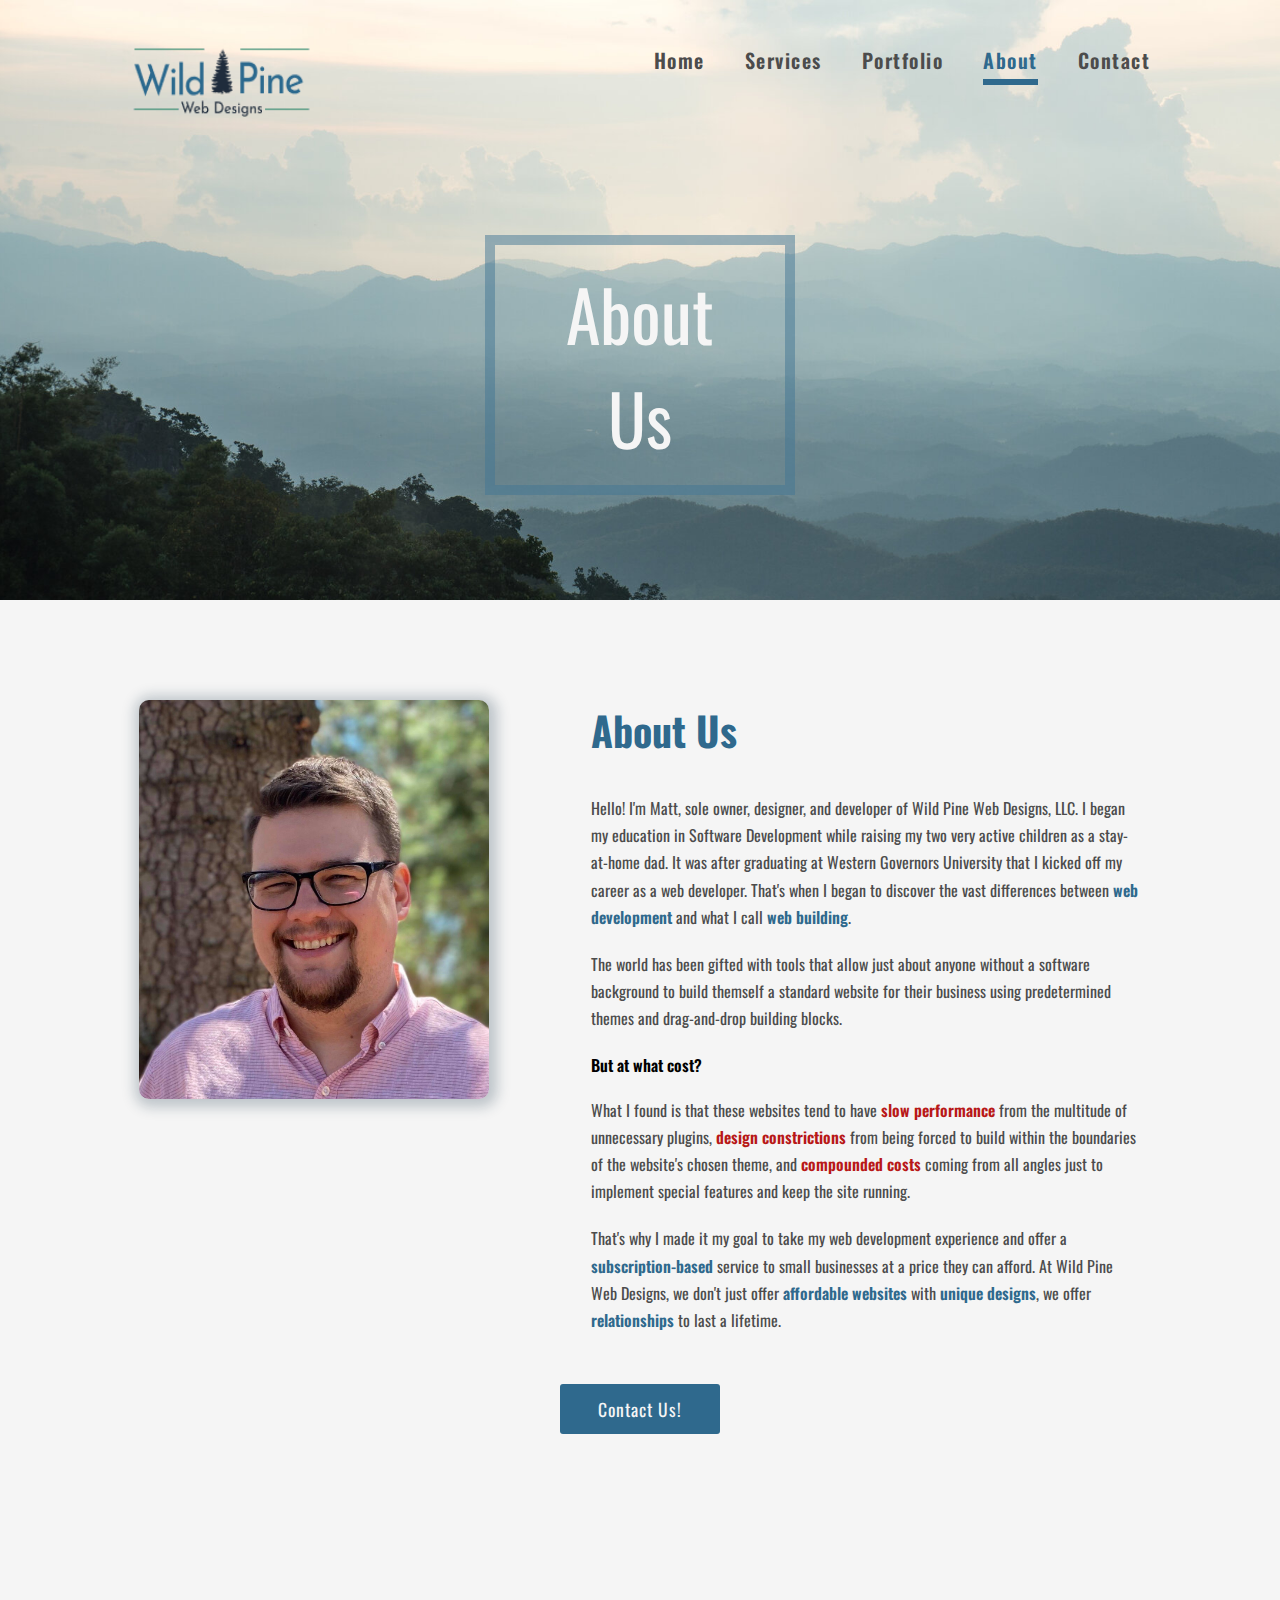
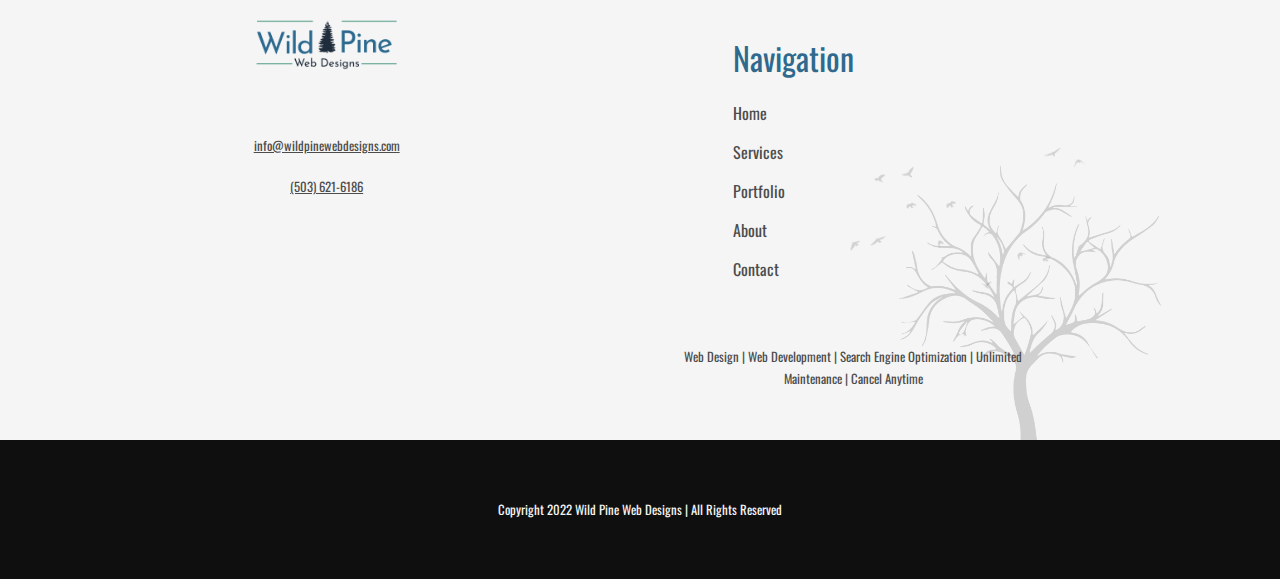
==== about/index.html @ 3015726b "6-24-22 Updates, Added Portfolio" ====
<!DOCTYPE html>
<html lang="en">
  <head>
    <!-- Global site tag (gtag.js) - Google Analytics -->
    <script
      async
      src="https://www.googletagmanager.com/gtag/js?id=UA-137702322-31"
    ></script>
    <script>
      window.dataLayer = window.dataLayer || [];
      function gtag() {
        dataLayer.push(arguments);
      }
      gtag("js", new Date());

      gtag("config", "UA-137702322-31");
    </script>

    <meta charset="UTF-8" />
    <meta name="viewport" content="width=device-width, initial-scale=1.0" />

    <meta
      name="description"
      content="Conact Diamond Landscape and Sprinkler Repair today for a FREE estimate on yuor home project."
    />
    <meta name="keywords" content="" />

    <!--Favicons-->
    <link
      rel="icon"
      type="image/png"
      sizes="32x32"
      href="../Images/favicon-32x32.png"
    />
    <link
      rel="icon"
      type="image/png"
      sizes="16x16"
      href="../Images/favicon-16x16.png"
    />
    <link rel="manifest" href="/site.webmanifest" />
    <meta name="msapplication-TileColor" content="#da532c" />
    <meta name="theme-color" content="#ffffff" />

    <!-- CSS -->
    <link rel="stylesheet" href="/css/primary-styles.css" />
    <link rel="stylesheet" href="/css/about.css" />
    <link rel="stylesheet" href="/css/dark.css" />

    <!-- jQuery -->
    <script
      defer
      src="https://ajax.googleapis.com/ajax/libs/jquery/3.4.1/jquery.min.js"
    ></script>

    <link
      href="https://fonts.googleapis.com/css2?family=Oswald&display=swap"
      rel="stylesheet"
    />

    <!-- Global site tag (gtag.js) - Google Analytics -->
    <script
      async
      src="https://www.googletagmanager.com/gtag/js?id=G-H79V34X6K4"
    ></script>
    <script>
      window.dataLayer = window.dataLayer || [];
      function gtag() {
        dataLayer.push(arguments);
      }
      gtag("js", new Date());

      gtag("config", "G-H79V34X6K4");
    </script>

    <title>About Us | Wild Pine Web Designs</title>
  </head>
  <body>
    <a
      class="main-skip"
      aria-label="skip to main content"
      href="/html/contact.html#main"
      >Click To Skip To Main</a
    >

    <header>
      <!-- Mobile Nav Strip -->
      <div class="mobile-wrapper">
        <div class="mobile-nav container mobile-nav-container">
          <img
            id="mobile-logo"
            src="../Images/Wild Pine logo.png"
            alt=""
            height="80"
          />

          <!-- Hamburger Menu -->
          <button
            aria-label="open the menu"
            id="menu-button"
            class="hamburger hamburger--spring"
            onclick="toggleNav()"
            type="button"
          >
            <span aria-hidden="true" class="hamburger-box">
              <span aria-hidden="true" class="hamburger-inner"></span>
            </span>
          </button>
        </div>
      </div>

      <!-- ============================================ -->
      <!--                   NAVIGATION                 -->
      <!-- ============================================ -->

      <nav>
        <div class="navbar-menu">
          <div id="side-menu" class="side-nav">
            <img
              aria-hidden="true"
              src="../Images/Wild Pine logo.png"
              alt=""
              height="80"
            />
            <ul id="on-top" class="navbar-links">
              <li class="nav-li"><a href="/">Home</a></li>
              <li class="nav-li"><a href="/#pricing">Services</a></li>
              <li class="nav-li"><a href="/#portfolio">Portfolio</a></li>
              <li class="nav-li"><a class="active-menu" href="">About</a></li>
              <li class="nav-li"><a href="/contact/">Contact</a></li>
            </ul>
          </div>
        </div>
      </nav>
    </header>

    <main id="main">
      <!-- ============================================ -->
      <!--                    LANDING                   -->
      <!-- ============================================ -->

      <section id="hero">
        <div class="container hero-content">
          <h1>About Us</h1>
        </div>
      </section>

      <!-- ============================================ -->
      <!--                    FORM                      -->
      <!-- ============================================ -->

      <section id="about">
        <div class="container">
          <img
            src="/Images/head shot.jpg"
            alt="Image of the Owner of Wild Pine Web Designs"
          />
          <div>
            <h2>About Us</h2>
            <p>
              Hello! I'm Matt, sole owner, designer, and developer of Wild Pine
              Web Designs, LLC. I began my education in Software Development
              while raising my two very active children as a stay-at-home dad.
              It was after graduating at Western Governors University that I
              kicked off my career as a web developer. That's when I began to
              discover the vast differences between
              <span class="blue">web development</span> and what I call
              <span class="blue">web building</span>.
            </p>
            <p>
              The world has been gifted with tools that allow just about anyone
              without a software background to build themself a standard website
              for their business using predetermined themes and drag-and-drop
              building blocks.
            </p>
            <h4>But at what cost?</h4>
            <p>
              What I found is that these websites tend to have
              <span class="red">slow performance</span> from the multitude of
              unnecessary plugins,
              <span class="red">design constrictions</span> from being forced to
              build within the boundaries of the website's chosen theme, and
              <span class="red">compounded costs</span> coming from all angles
              just to implement special features and keep the site running.
            </p>
            <p>
              That's why I made it my goal to take my web development experience
              and offer a <span class="blue">subscription-based</span> service
              to small businesses at a price they can afford. At Wild Pine Web
              Designs, we don't just offer
              <span class="blue">affordable websites</span> with
              <span class="blue">unique designs</span>, we offer
              <span class="blue">relationships</span> to last a lifetime.
            </p>
          </div>
        </div>
        <a href="/html/contact.html" class="button">Contact Us!</a>
      </section>
    </main>

    <!-- ============================================ -->
    <!--                     FOOTER                   -->
    <!-- ============================================ -->

    <section id="footer">
      <div class="container">
        <div class="footer-contact">
          <img src="/Images/Wild Pine logo.png" alt="" />
          <p>
            <a href="mailto:info@wildpinewebdesigns.com"
              >info@wildpinewebdesigns.com</a
            >
          </p>
          <p><a href="tel:503-621-6186">(503) 621-6186</a></p>
        </div>
        <div class="footer-middle">
          <div class="footer-nav">
            <h3>Navigation</h3>
            <a href="/">Home</a>
            <a href="/#pricing">Services</a>
            <a href="/#portfolio">Portfolio</a>
            <a href="">About</a>
            <a href="/contact/">Contact</a>
          </div>
          <p>
            Web Design | Web Development | Search Engine Optimization |
            Unlimited Maintenance | Cancel Anytime
          </p>
        </div>
      </div>
      <span>Copyright 2022 Wild Pine Web Designs | All Rights Reserved</span>
    </section>

    <script>
      var ba = ["MSIE", "Trident", "Edge"];
      var b,
        ua = navigator.userAgent;
      for (var i = 0; i < ba.length; i++) {
        if (ua.indexOf(ba[i]) > -1) {
          b = ba[i];
          break;
        }
      }
      if (b == "MSIE" || b == "Trident" || b == "Edge") {
        b = "Internet Explorer";
        alert(
          "You are using the " +
            b +
            " browser and this browser is incompatible with this website and many others.  Please open this page in a different browser, either Chrome or Firefox.  Thank you!"
        );
      }
    </script>

    <script defer src="/app.js"></script>
  </body>
</html>
---- css/primary-styles.css ----
/*--- Main Styles ---*/

* {
	margin: 0;
	padding: 0;
	-webkit-box-sizing: border-box;
	box-sizing: border-box;
}

.section {
	padding-top: 50px !important;
	padding-bottom: 50px !important;
}

button {
	display: block;
	font-family: 'Oswald', sans-serif !important;
	font-size: 1em;
	min-width: 200px;
	font-weight: bold;
	border-radius: 10px !important;
}

img {
	width: 100%;
}

.main-skip {
	position: absolute;
	top: 0;
	left: 0;
	z-index: -1;
	opacity: 0;
}

button:hover {
	cursor: pointer;
}

:root {
	--primary: #2F698D;
	--logo-color: #163447;
}

body,
html {
	margin: 0;
	padding: 0;
	overflow-x: hidden !important;
	background-color: whitesmoke;
	scroll-behavior: smooth;
}

p {
	line-height: 1.7em;
	font-size: 1em;


}

p,
a,
li,
span {
	font-family: 'Oswald', sans-serif !important;
	color: #4c4c4c;
	margin: 0;
}

h1,
h2,
h3,
h4,
h5,
h6 {
	font-family: 'Oswald', sans-serif;
	margin: 0;
	text-align: center;
	font-size: 2.2em;
	font-weight: normal;
}

.container {
	padding: 0 36px;
	margin: auto;
	max-width: 1300px;
}

.mobile-wrapper {
	position: absolute;
	top: 0;
	right: 0;
	background: transparent;
	height: 90px;
	width: 100%;
}

/* hidden desktop elements */

.topper-flex,
#brand,
.call-strip-button,
.call-us,
.quote-button {
	display: none;
}

/* Buttons */
.button-primary {
	background: var(--primary);
	border-radius: 3px;
	border: none;
	color: #fff;
	width: auto;
	height: 50px;
	font-weight: bold;
	padding: 0 30px;
	font-size: 16px;
	width: auto;
	-webkit-transition: .3s ease;
	-o-transition: .3s ease;
	transition: .3s ease;
}

.button-primary:hover {
	color: var(--primary);
	background: #fff;
	border: 1px solid var(--primary);
}

.button-secondary {
	display: inline-block;
	background: transparent;
	border-style: solid;
	border-width: 2px;
	border-color: var(--primary);
	font-size: 16px;
	margin: 10px 0;
	padding: 6px 30px;
	color: var(--primary);
	text-decoration: none;
	-webkit-animation-delay: 0.6s;
	animation-delay: 0.6s;
	border-radius: 3px;
	white-space: nowrap;
	height: 50px;
	-webkit-transition: .3s ease;
	-o-transition: .3s ease;
	transition: .3s ease;
}

.button-secondary:hover {
	color: #fff;
	background: var(--primary);
	border: none;
}

.hamburger {
	padding: 0;
	display: inline-block;
	cursor: pointer;
	-webkit-transition-property: opacity, -webkit-filter;
	transition-property: opacity, -webkit-filter;
	-o-transition-property: opacity, filter;
	transition-property: opacity, filter;
	transition-property: opacity, filter, -webkit-filter;
	-webkit-transition-duration: 0.15s;
	-o-transition-duration: 0.15s;
	transition-duration: 0.15s;
	-webkit-transition-timing-function: linear;
	-o-transition-timing-function: linear;
	transition-timing-function: linear;
	font: inherit;
	color: inherit;
	text-transform: none;
	background-color: transparent;
	border: 0;
	margin: 0;
	overflow: visible;
	position: relative;
	z-index: 2000;
}

.hamburger:hover {
	opacity: 0.7;
	cursor: pointer;
}

.hamburger.is-active:hover {
	opacity: 0.7;
	cursor: pointer;
}

.hamburger.is-active .hamburger-inner,
.hamburger.is-active .hamburger-inner::before,
.hamburger.is-active .hamburger-inner::after {
	background-color: #000;
}

.hamburger-box {
	width: 30px;
	height: 24px;
	display: inline-block;
	position: relative;
	z-index: 4000;
}

.hamburger-inner {
	display: block;
	top: 50%;
	margin-top: -2px;
}

.hamburger-inner,
.hamburger-inner::before,
.hamburger-inner::after {
	width: 30px;
	height: 3px;
	background-color: #000;
	border-radius: 4px;
	position: absolute;
	-webkit-transition-property: -webkit-transform;
	transition-property: -webkit-transform;
	-o-transition-property: transform;
	transition-property: transform;
	transition-property: transform, -webkit-transform;
	-webkit-transition-duration: 0.15s;
	-o-transition-duration: 0.15s;
	transition-duration: 0.15s;
	-webkit-transition-timing-function: ease;
	-o-transition-timing-function: ease;
	transition-timing-function: ease;
}

.hamburger-inner::before,
.hamburger-inner::after {
	content: "";
	display: block;
}

.hamburger-inner::before {
	top: -10px;
}

.hamburger-inner::after {
	bottom: -10px;
}

/* * Spring */
.hamburger--spring .hamburger-inner {
	top: 2px;
	-webkit-transition: background-color 0s 0.13s linear;
	-o-transition: background-color 0s 0.13s linear;
	transition: background-color 0s 0.13s linear;
	-webkit-transition-delay: .22s;
	-o-transition-delay: .22s;
	transition-delay: .22s;
}

.hamburger--spring .hamburger-inner::before {
	top: 10px;
	-webkit-transition: top 0.1s 0.2s cubic-bezier(0.33333, 0.66667, 0.66667, 1), -webkit-transform 0.13s cubic-bezier(0.55, 0.055, 0.675, 0.19);
	transition: top 0.1s 0.2s cubic-bezier(0.33333, 0.66667, 0.66667, 1), -webkit-transform 0.13s cubic-bezier(0.55, 0.055, 0.675, 0.19);
	-o-transition: top 0.1s 0.2s cubic-bezier(0.33333, 0.66667, 0.66667, 1), transform 0.13s cubic-bezier(0.55, 0.055, 0.675, 0.19);
	transition: top 0.1s 0.2s cubic-bezier(0.33333, 0.66667, 0.66667, 1), transform 0.13s cubic-bezier(0.55, 0.055, 0.675, 0.19);
	transition: top 0.1s 0.2s cubic-bezier(0.33333, 0.66667, 0.66667, 1), transform 0.13s cubic-bezier(0.55, 0.055, 0.675, 0.19), -webkit-transform 0.13s cubic-bezier(0.55, 0.055, 0.675, 0.19);
	-webkit-transition-delay: .22s;
	-o-transition-delay: .22s;
	transition-delay: .22s;
}

.hamburger--spring .hamburger-inner::after {
	top: 20px;
	-webkit-transition: top 0.2s 0.2s cubic-bezier(0.33333, 0.66667, 0.66667, 1), -webkit-transform 0.13s cubic-bezier(0.55, 0.055, 0.675, 0.19);
	transition: top 0.2s 0.2s cubic-bezier(0.33333, 0.66667, 0.66667, 1), -webkit-transform 0.13s cubic-bezier(0.55, 0.055, 0.675, 0.19);
	-o-transition: top 0.2s 0.2s cubic-bezier(0.33333, 0.66667, 0.66667, 1), transform 0.13s cubic-bezier(0.55, 0.055, 0.675, 0.19);
	transition: top 0.2s 0.2s cubic-bezier(0.33333, 0.66667, 0.66667, 1), transform 0.13s cubic-bezier(0.55, 0.055, 0.675, 0.19);
	transition: top 0.2s 0.2s cubic-bezier(0.33333, 0.66667, 0.66667, 1), transform 0.13s cubic-bezier(0.55, 0.055, 0.675, 0.19), -webkit-transform 0.13s cubic-bezier(0.55, 0.055, 0.675, 0.19);
	-webkit-transition-delay: .22s;
	-o-transition-delay: .22s;
	transition-delay: .22s;
}

.hamburger--spring.is-active .hamburger-inner {
	-webkit-transition-delay: 0.22s;
	-o-transition-delay: 0.22s;
	transition-delay: 0.22s;
	background-color: transparent !important;
}

.hamburger--spring.is-active .hamburger-inner::before {
	top: 0;
	-webkit-transition: top 0.1s 0.15s cubic-bezier(0.33333, 0, 0.66667, 0.33333), -webkit-transform 0.13s 0.22s cubic-bezier(0.215, 0.61, 0.355, 1);
	transition: top 0.1s 0.15s cubic-bezier(0.33333, 0, 0.66667, 0.33333), -webkit-transform 0.13s 0.22s cubic-bezier(0.215, 0.61, 0.355, 1);
	-o-transition: top 0.1s 0.15s cubic-bezier(0.33333, 0, 0.66667, 0.33333), transform 0.13s 0.22s cubic-bezier(0.215, 0.61, 0.355, 1);
	transition: top 0.1s 0.15s cubic-bezier(0.33333, 0, 0.66667, 0.33333), transform 0.13s 0.22s cubic-bezier(0.215, 0.61, 0.355, 1);
	transition: top 0.1s 0.15s cubic-bezier(0.33333, 0, 0.66667, 0.33333), transform 0.13s 0.22s cubic-bezier(0.215, 0.61, 0.355, 1), -webkit-transform 0.13s 0.22s cubic-bezier(0.215, 0.61, 0.355, 1);
	-webkit-transform: translate3d(0, 10px, 0) rotate(45deg);
	transform: translate3d(0, 10px, 0) rotate(45deg);
}

.hamburger--spring.is-active .hamburger-inner::after {
	top: 0;
	-webkit-transition: top 0.2s cubic-bezier(0.33333, 0, 0.66667, 0.33333), -webkit-transform 0.13s 0.22s cubic-bezier(0.215, 0.61, 0.355, 1);
	transition: top 0.2s cubic-bezier(0.33333, 0, 0.66667, 0.33333), -webkit-transform 0.13s 0.22s cubic-bezier(0.215, 0.61, 0.355, 1);
	-o-transition: top 0.2s cubic-bezier(0.33333, 0, 0.66667, 0.33333), transform 0.13s 0.22s cubic-bezier(0.215, 0.61, 0.355, 1);
	transition: top 0.2s cubic-bezier(0.33333, 0, 0.66667, 0.33333), transform 0.13s 0.22s cubic-bezier(0.215, 0.61, 0.355, 1);
	transition: top 0.2s cubic-bezier(0.33333, 0, 0.66667, 0.33333), transform 0.13s 0.22s cubic-bezier(0.215, 0.61, 0.355, 1), -webkit-transform 0.13s 0.22s cubic-bezier(0.215, 0.61, 0.355, 1);
	-webkit-transform: translate3d(0, 10px, 0) rotate(-45deg);
	transform: translate3d(0, 10px, 0) rotate(-45deg);
	width: 30px;
}

#menu-button {
	z-index: 4000;
}

/*-- -------------------------- -->
<---         NAVIGATION         -->
<--- -------------------------- -*/


/* Hidden Elements */
.navbar-menu img {
	display: none;
}

.mobile-nav {
	position: relative;
	display: -webkit-box;
	display: -ms-flexbox;
	display: flex;
	align-items: center;
	-webkit-box-align: space-between;
	-ms-flex-align: space-between;
	align-items: space-between;
	-webkit-box-pack: space-between;
	-ms-flex-pack: space-between;
	justify-content: space-between;
	height: 100%;
	width: 100%;
}

.hamburger {
	position: absolute;
	right: 2em;
	top: 33px;
}

#menu-button {
	min-width: 30px !important;
}

/* Navigation Links */

.mobile-wrapper img {
	width: 100px;
	height: auto;
	position: relative;
	z-index: 100;
	top: 15px;
}

.navbar-menu {
	background: whitesmoke;
	width: 0;
	position: absolute;
	right: 0;
	height: 100%;
	-webkit-transition: .3s ease-in-out;
	-o-transition: .3s ease-in-out;
	transition: .3s ease-in-out;
	z-index: 100;
	overflow: hidden;
}

.side-nav {
	overflow: hidden;
	padding: 40px 0;
	position: absolute;
	right: 2em;
	top: 60px;
	-webkit-transition: .3s ease;
	-o-transition: .3s ease;
	transition: .3s ease;
	-webkit-transition-delay: .2s;
	-o-transition-delay: .2s;
	transition-delay: .2s;
}

.side-nav ul {
	margin: 0;
	text-align: right;
	list-style: none;
	overflow: hidden;
	font-weight: 600;
}

.side-nav ul li {
	margin-bottom: 20px;
	overflow: hidden;
}

.side-nav a {
	text-decoration: none;
	padding: 5px 10px 5px 10px;
	-webkit-transition: .3s ease-in-out;
	-o-transition: .3s ease-in-out;
	transition: .3s ease-in-out;
	-webkit-transition-delay: .2s;
	-o-transition-delay: .2s;
	transition-delay: .2s;
	opacity: 0;
}

.active-menu {
	border-right: 3px solid var(--primary);
	color: var(--primary);
}

/* Tablets */
@media screen and (min-width: 500px) and (max-width: 1050px) {

	.section {
		padding-top: 100px !important;
		padding-bottom: 100px !important;
	}

	/*-- -------------------------- -->
    <---          CONTACT           -->
	<--- -------------------------- -*/

	#contact {
		position: relative;
		/* background: url("/images/landing.jpg"); */
	}

	.contact-container {
		width: 500px;
	}

}

/* Desktop */
@media screen and (min-width: 1051px) {

	.section {
		padding-top: 100px !important;
		padding-bottom: 100px !important;
	}

	/* Hidden Elements */
	.mobile-wrapper {
		display: none;
	}

	/* Un-Hidden Elements */
	.side-nav a {
		opacity: 1;
	}

	.navbar-menu img {
		display: block;
		margin: 0 !important;
		position: absolute;
		left: 2em;
		height: 100%;
		width: 200px;
	}

	/*navbar */
	nav {
		width: 100%;
		position: absolute;
		display: -webkit-box;
		display: -ms-flexbox;
		display: flex;
		-webkit-box-pack: center;
		-ms-flex-pack: center;
		justify-content: center;
		height: 100px;
	}

	.navbar-menu {
		width: 1100px !important;
		min-height: 100px;
		height: 100px;
		margin: auto;
		position: absolute;
		display: -webkit-box;
		display: -ms-flexbox;
		display: flex;
		-webkit-box-align: center;
		-ms-flex-align: center;
		align-items: center;
		z-index: 100;
		left: 0;
		margin-top: 25px;
		background: none;
	}

	#on-top {
		display: -webkit-box;
		display: -ms-flexbox;
		display: flex;
		-webkit-box-align: center;
		-ms-flex-align: center;
		align-items: center;
		-webkit-box-pack: end;
		-ms-flex-pack: end;
		justify-content: flex-end;
	}

	.side-nav {
		padding: 0;
		width: 100%;
		height: 100%;
		display: -webkit-box;
		display: -ms-flexbox;
		display: flex;
		-webkit-box-align: center;
		-ms-flex-align: center;
		align-items: center;
		-webkit-box-pack: end;
		-ms-flex-pack: end;
		justify-content: flex-end;
		right: 0;
		top: 0;
	}

	.side-nav ul li {
		margin: 0 40px 0 0;
		text-align: right;
	}

	.call-us {
		font-size: 14px;
		line-height: 24px;
		display: -webkit-box;
		display: -ms-flexbox;
		display: flex;
		-webkit-box-align: center;
		-ms-flex-align: center;
		align-items: center;
		font-weight: normal;
	}

	.call-us svg {
		width: 20px;
		margin-right: 10px;
		height: auto;
	}

	.side-nav a {
		padding: 20px 0 4px;
		-webkit-transition: .2s ease;
		-o-transition: .2s ease;
		transition: .2s ease;
		font-size: 20px;
		letter-spacing: 1.5px;
	}

	.side-nav ul li a:hover {
		cursor: pointer;
		color: var(--primary);
		opacity: .8;
		-webkit-transition: .2s ease;
		-o-transition: .2s ease;
		transition: .2s ease;
	}

	.side-nav li {
		color: #fff;
	}

	#on-top li {
		float: right;
	}

	.active-menu {
		border-right: none;
		border-bottom: 6px solid var(--primary);
		position: relative;
		height: auto;
	}

	.nav-li {
		height: auto;
		padding-bottom: 30px;
	}

	/*-- -------------------------- -->
	<---           CONTACT          -->
	<--- -------------------------- -*/

	#contact {
		background: url("/images/landing.jpg");
		background-size: cover;
		background-attachment: fixed;
		background-repeat: no-repeat;
		background-size: cover;
		position: relative;
	}


	.contact-container h2 {
		margin-bottom: 5px;
	}

	.contact-container p {
		width: 500px;
		margin: auto;
	}

	.mobile-call {
		display: none;
	}

	.desktop-call {
		display: block;
	}
}
---- css/about.css ----
/*-- -------------------------- -->
<---           LANDING          -->
<--- -------------------------- -*/

@media only screen and (min-width: 0em) {

    #hero {
        min-height: 400px;
        height: 400px;
        background: url('../Images/fog-covered-forest-1024.jpg');
        background-repeat: no-repeat;
        background-position: center;
        background-size: cover;
        position: relative;
        display: -webkit-box;
        display: -ms-flexbox;
        display: flex;
        -webkit-box-orient: horizontal;
        -webkit-box-direction: normal;
        -ms-flex-direction: row;
        flex-direction: row;
        -webkit-box-align: center;
        -ms-flex-align: center;
        align-items: center;
        -webkit-box-pack: start;
        -ms-flex-pack: start;
        justify-content: flex-start;
        color: whitesmoke;
    }

    #hero h1 {
        width: 180px;
        text-align: center;
        font-size: 3em;
        position: relative;
        display: -webkit-box;
        display: -ms-flexbox;
        display: flex;
        -webkit-box-pack: center;
        -ms-flex-pack: center;
        justify-content: center;
        -webkit-box-align: center;
        -ms-flex-align: center;
        align-items: center;
        z-index: 50;
        margin-top: 50px;
        color: whitesmoke;
    }

    #hero h1::before {
        content: '';
        position: absolute;
        width: 180px;
        height: 200px;
        border: 10px solid rgba(66 117 148 / 50%);
        z-index: -1;
    }

    .white-comb {
        position: absolute;
        width: 100%;
        bottom: -2px;
        z-index: 100;
    }

}

@media only screen and (min-width: 48em) {

    #hero {
        position: relative;
        height: 600px;
    }

    #hero h1 {
        font-size: 4.375em;
        margin-bottom: 0;
    }

    #hero h1::before {
        width: 290px;
        height: 240px;
    }

    #hero img {
        display: block;
        position: absolute;
        width: 100%;
        bottom: 0;
        z-index: 40;
    }

    .white-comb {
        position: absolute;
        bottom: -2px !important;
    }
}

@media only screen and (min-width: 64em) {

    #hero {
        background: url('../Images/fog-covered-forest-1920.jpg');
        height: 600px;
        background-repeat: no-repeat;
        background-position: center;
        background-size: cover;
        background-attachment: fixed;
        position: relative;
    }

    #hero h1 {
        -webkit-transform: translateY(40px);
        -ms-transform: translateY(40px);
        transform: translateY(40px);
        font-size: 4.375em;
    }

    #hero img {
        display: block;
        position: absolute;
        width: 100%;
        bottom: 0;
        z-index: 40;
    }
}



/*-- -------------------------- -->
<---            About           -->
<--- -------------------------- -*/

#about {
    margin-bottom: 150px;
}

#about .container {
    margin-top: 100px;
    display: -webkit-box;
    display: -ms-flexbox;
    display: flex;
    flex-direction: column;
    align-items: center;
    justify-content: center;
    text-align: left;
}

#about img {
    width: 250px;
    border-radius: 50%;
    -webkit-box-shadow: 2px 2px 13px 6px rgba(22, 52, 71, .25);
    box-shadow: 2px 2px 13px 6px rgba(22, 52, 71, .25);
}

#about h2 {
    font-size: 2em;
    font-weight: 700;
    color: var(--primary);
    padding: 25px 0;
    text-align: left;
}

#about p {
    max-width: 550px;
    padding: 10px 0;
}

.blue {
    color: var(--primary);
    font-weight: 600;
}

.red {
    color: #B81818;
    font-weight: 600;
}

#about h4 {
    font-size: 1em;
    text-align: left;
    font-weight: 600;
    padding: 10px 0;
}

#about .button {
    position: relative;
    display: block;
    text-align: center;
    background-color: var(--primary);
    color: whitesmoke;
    border: none;
    padding: 12px 20px;
    margin: 40px auto;
    font-weight: 400;
    text-decoration: none;
    width: 160px;
    letter-spacing: 1px;
    z-index: 2;
    border-radius: 3px;
}

/* Landscape Mobile */
@media only screen and (min-width: 568px) {}

/* Tablet */
@media only screen and (min-width: 768px) {}

/* Small Desktop */
@media only screen and (min-width: 1024px) {

    #about .container {
        flex-direction: row;
        align-items: flex-start;
        justify-content: space-evenly;
    }

    #about img {
        width: 350px;
        height: auto;
        border-radius: 10px;
    }

    #about h2 {
        font-size: 2.5em;
        padding-top: 0;
    }

    #about a {
        font-size: 1.1em;
    }

}


/*-- -------------------------- -->
<---           Footer            -->
<--- -------------------------- -*/

#footer {
    position: relative;
    margin-top: 50px;
    z-index: 1;
}

.footer-contact {
    display: flex;
    flex-direction: column;
    align-items: center;
    justify-content: center;
}

.footer-contact img {
    display: block;
    width: 200px;
    height: auto;
    margin: auto;
    padding: 20px;
    margin-bottom: 30px;
}

.footer-contact p {
    font-size: .8em;
    padding: 10px 20px;
    align-self: center;
}

.footer-middle {
    margin-bottom: 50px;
}

.footer-nav {
    padding: 50px 0 50px 50px;
}

.footer-nav h3 {
    font-size: 2em;
    color: var(--primary);
    text-align: left;
    padding-bottom: 20px;
}

.footer-nav a {
    display: block;
    text-decoration: none;
    margin-bottom: 15px;
    width: 100px;
}

.footer-nav a:hover {
    color: var(--primary);
}

.footer-middle p {
    font-size: .8em;
    text-align: center;
    padding: 0 20px;
    max-width: 300px;
    margin: auto;
}

#footer span {
    position: relative;
    display: block;
    font-size: .5em;
    background-color: rgb(15, 15, 15);
    color: whitesmoke;
    padding: 40px 10px;
    text-align: center;
}

#footer span::before {
    content: '';
    display: block;
    position: absolute;
    width: 260px;
    height: 260px;
    background-image: url("../Images/tree accent.png");
    background-repeat: no-repeat;
    background-position: center;
    background-size: 100%;
    opacity: .15;
    right: -100px;
    bottom: 80px;
    overflow: hidden;
    z-index: -1;
}

#footer span::after {
    content: '';
    display: block;
    position: absolute;
    width: 260px;
    height: 260px;
    background-image: url("../Images/birds silhouette 2.png");
    background-repeat: no-repeat;
    background-position: center;
    background-size: 100%;
    opacity: .15;
    right: -60px;
    bottom: 170px;
    overflow: hidden;
    z-index: -1;
}

/* Landscape Mobile */
@media only screen and (min-width: 568px) {}

/* Tablet */
@media only screen and (min-width: 768px) {

    .footer-nav {
        padding-left: 80px;
    }

    .footer-middle p {
        max-width: 400px;
    }

}

/* Small Desktop */
@media only screen and (min-width: 1024px) {

    #footer .container {
        position: relative;
        display: flex;
        align-items: center;
        justify-content: space-evenly;
        margin: auto;
        padding: 0;
    }

    .footer-contact {
        align-self: flex-start;
    }

    #footer span {
        font-size: .8em;
        padding: 60px 10px;
    }

    #footer span::before {
        width: 320px;
        height: 320px;
        right: 90px;
        bottom: 100px;
    }

    #footer span::after {
        width: 260px;
        height: 260px;
        right: 180px;
        bottom: 240px;
    }

}
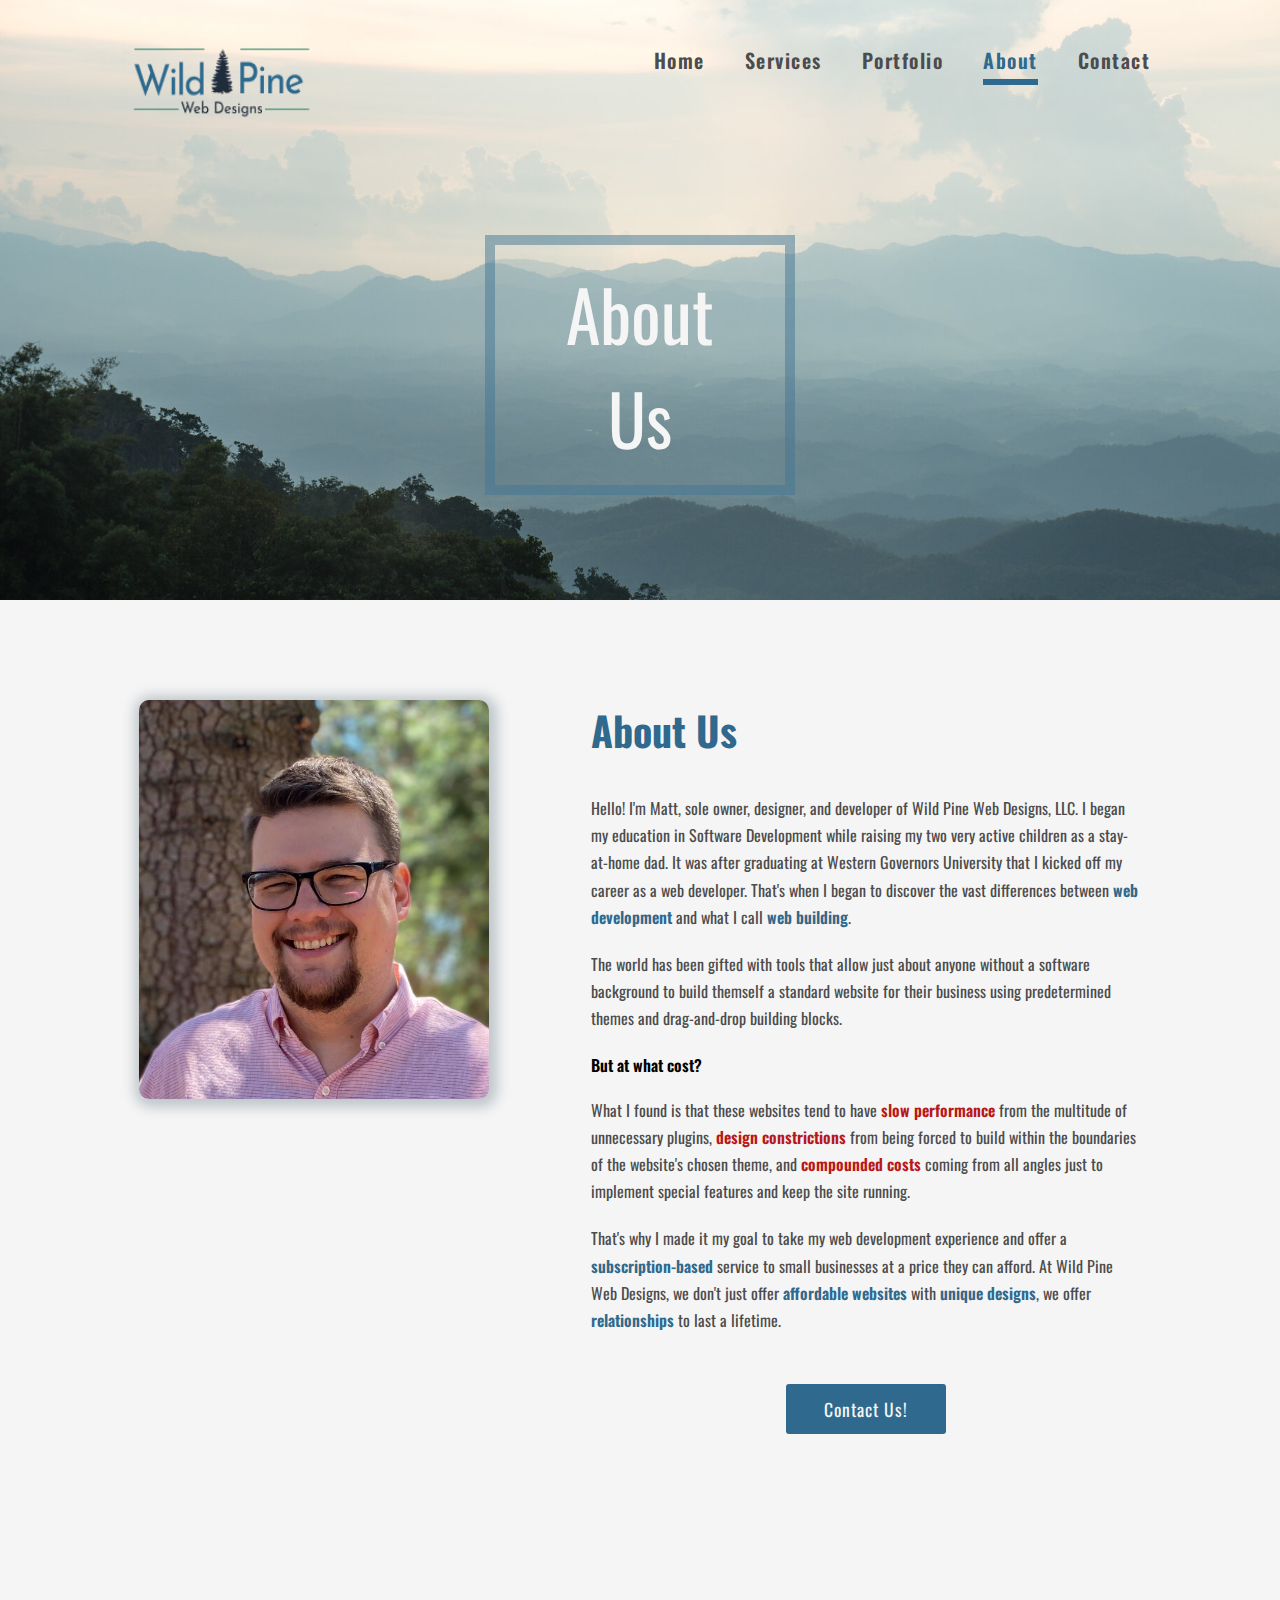
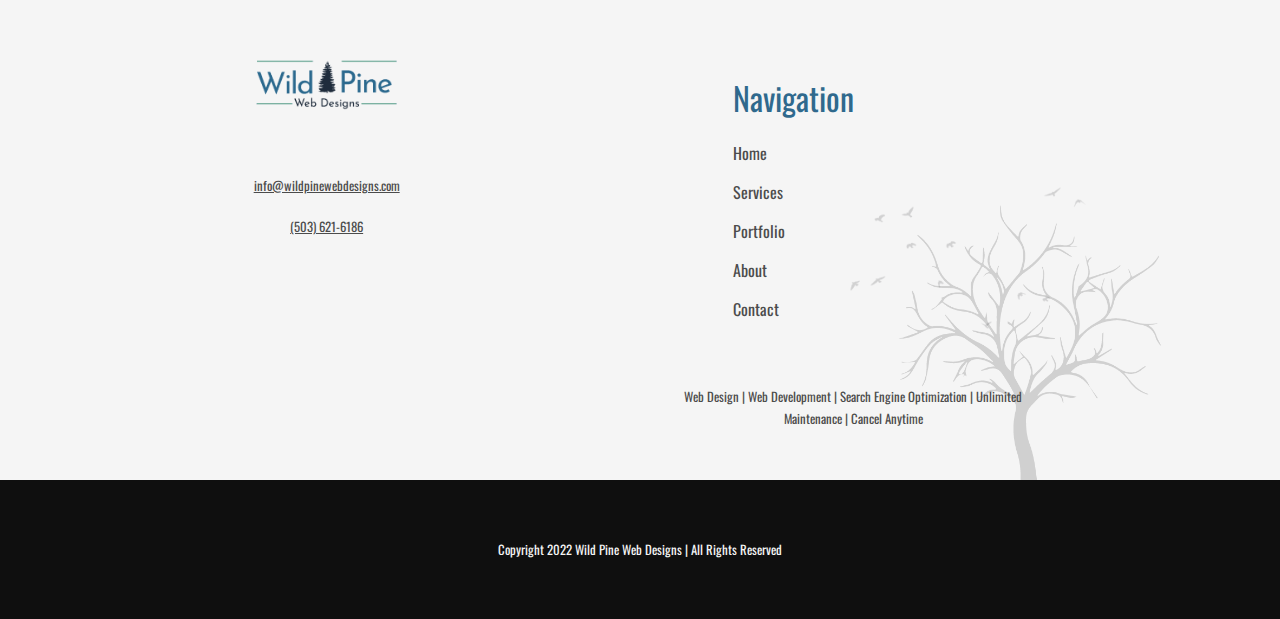
==== commit ec634527: "Fixed links" ====
--- a/about/index.html
+++ b/about/index.html
@@ -192,9 +192,9 @@
               <span class="blue">unique designs</span>, we offer
               <span class="blue">relationships</span> to last a lifetime.
             </p>
+            <a href="/contact/" class="button">Contact Us!</a>
           </div>
         </div>
-        <a href="/html/contact.html" class="button">Contact Us!</a>
       </section>
     </main>
 
